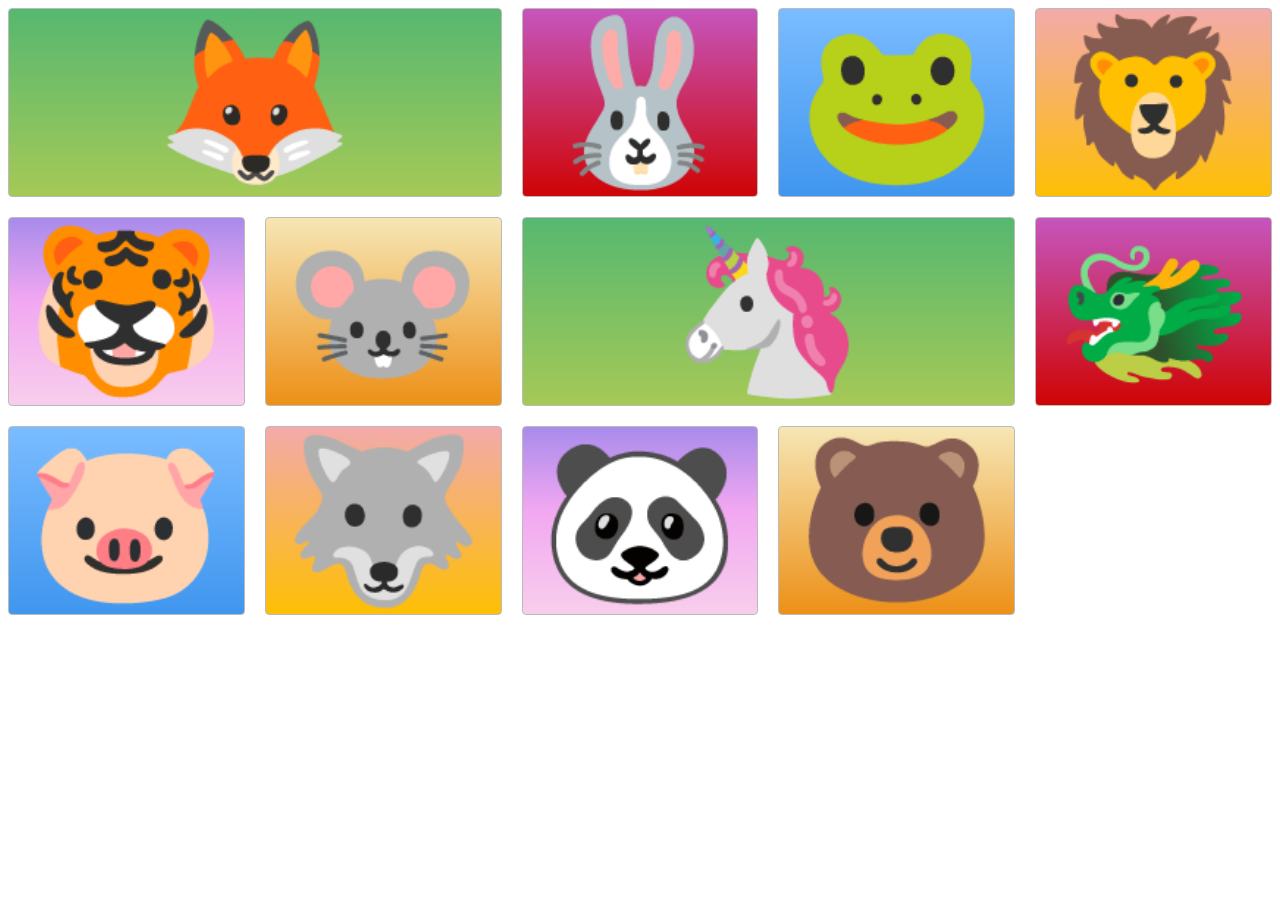
==== index.html @ 518e39eb "Add files via upload" ====
<!DOCTYPE html>
<html>
<head>
  <!-- the below meta tag is default in most modern browsers. however if you have an
  older browser, the emojis may not show up properly. In which case you need this meta
  tag. Read more here: https://teamtreehouse.com/community/meta-charsetutf8-what-does-this-mean-or-what-does-it-do-i-deleted-it-from-the-code-and-nothing-changed -->
  <meta charset="utf-8" >  
  <title>Grid Master</title>
  <link rel="stylesheet" type="text/css" href="./style.css">
</head>
<body>
  <div class="container">
    <div class="zone green">🦊</div>
    <div class="zone red">🐰</div>
    <div class="zone blue">🐸</div>
    <div class="zone yellow">🦁</div>
    <div class="zone purple">🐯</div>
    <div class="zone brown">🐭</div>
    <div class="zone green">🦄</div>
    <div class="zone red">🐲</div>
    <div class="zone blue">🐷</div>
    <div class="zone yellow">🐺</div>
    <div class="zone purple">🐼</div>
    <div class="zone brown">🐻</div>
  </div>
</body>
</html>
---- style.css ----
.container{
    display: grid;
    grid-template-columns: repeat(auto-fill, minmax(200px, 1fr));
    grid-template-rows: 1fr;
    gap: 20px;
}

.zone {
    cursor:pointer;
/*    display:inline-block;*/
    text-align: center;
    font-size:10em;
    border-radius:4px;
    border:1px solid #bbb;
    transition: all 0.3s linear;
}
.green{
    grid-column: span 2;
}
.zone:hover {
    -webkit-box-shadow:rgba(0,0,0,0.8) 0px 5px 15px, inset rgba(0,0,0,0.15) 0px -10px 20px;
    -moz-box-shadow:rgba(0,0,0,0.8) 0px 5px 15px, inset rgba(0,0,0,0.15) 0px -10px 20px;
    -o-box-shadow:rgba(0,0,0,0.8) 0px 5px 15px, inset rgba(0,0,0,0.15) 0px -10px 20px;
    box-shadow:rgba(0,0,0,0.8) 0px 5px 15px, inset rgba(0,0,0,0.15) 0px -10px 20px;
}


/*https://paulund.co.uk/how-to-create-shiny-css-buttons*/
/***********************************************************************
 *  Green Background
 **********************************************************************/
.green{
    background: #56B870; /* Old browsers */
    background: -moz-linear-gradient(top, #56B870 0%, #a5c956 100%); /* FF3.6+ */
    background: -webkit-gradient(linear, left top, left bottom, color-stop(0%,#56B870), color-stop(100%,#a5c956)); /* Chrome,Safari4+ */
    background: -webkit-linear-gradient(top, #56B870 0%,#a5c956 100%); /* Chrome10+,Safari5.1+ */
    background: -o-linear-gradient(top, #56B870 0%,#a5c956 100%); /* Opera 11.10+ */
    background: -ms-linear-gradient(top, #56B870 0%,#a5c956 100%); /* IE10+ */
    background: linear-gradient(top, #56B870 0%,#a5c956 100%); /* W3C */
}

/***********************************************************************
 *  Red Background
 **********************************************************************/
.red{
    background: #C655BE; /* Old browsers */
    background: -moz-linear-gradient(top, #C655BE 0%, #cf0404 100%); /* FF3.6+ */
    background: -webkit-gradient(linear, left top, left bottom, color-stop(0%,#C655BE), color-stop(100%,#cf0404)); /* Chrome,Safari4+ */
    background: -webkit-linear-gradient(top, #C655BE 0%,#cf0404 100%); /* Chrome10+,Safari5.1+ */
    background: -o-linear-gradient(top, #C655BE 0%,#cf0404 100%); /* Opera 11.10+ */
    background: -ms-linear-gradient(top, #C655BE 0%,#cf0404 100%); /* IE10+ */
    background: linear-gradient(top, #C655BE 0%,#cf0404 100%); /* W3C */
}

/***********************************************************************
 *  Yellow Background
 **********************************************************************/
.yellow{
    background: #F3AAAA; /* Old browsers */
    background: -moz-linear-gradient(top, #F3AAAA 0%, #febf04 100%); /* FF3.6+ */
    background: -webkit-gradient(linear, left top, left bottom, color-stop(0%,#F3AAAA), color-stop(100%,#febf04)); /* Chrome,Safari4+ */
    background: -webkit-linear-gradient(top, #F3AAAA 0%,#febf04 100%); /* Chrome10+,Safari5.1+ */
    background: -o-linear-gradient(top, #F3AAAA 0%,#febf04 100%); /* Opera 11.10+ */
    background: -ms-linear-gradient(top, #F3AAAA 0%,#febf04 100%); /* IE10+ */
    background: linear-gradient(top, #F3AAAA 0%,#febf04 100%); /* W3C */
}

/***********************************************************************
 *  Blue Background
 **********************************************************************/
.blue{
    background: #7abcff; /* Old browsers */
    background: -moz-linear-gradient(top, #7abcff 0%, #60abf8 44%, #4096ee 100%); /* FF3.6+ */
    background: -webkit-gradient(linear, left top, left bottom, color-stop(0%,#7abcff), color-stop(44%,#60abf8), color-stop(100%,#4096ee)); /* Chrome,Safari4+ */
    background: -webkit-linear-gradient(top, #7abcff 0%,#60abf8 44%,#4096ee 100%); /* Chrome10+,Safari5.1+ */
    background: -o-linear-gradient(top, #7abcff 0%,#60abf8 44%,#4096ee 100%); /* Opera 11.10+ */
    background: -ms-linear-gradient(top, #7abcff 0%,#60abf8 44%,#4096ee 100%); /* IE10+ */
    background: linear-gradient(top, #7abcff 0%,#60abf8 44%,#4096ee 100%); /* W3C */
}

/***********************************************************************
 *  Purple Background
 **********************************************************************/
.purple {
    background: #A88BEB; /* Old browsers */
    background: -moz-linear-gradient(top, #A88BEB 0%, #F1A7F1 44%, #F8CEEC 100%); /* FF3.6+ */
    background: -webkit-gradient(linear, left top, left bottom, color-stop(0%,#A88BEB), color-stop(44%,#F1A7F1), color-stop(100%,#F8CEEC)); /* Chrome,Safari4+ */
    background: -webkit-linear-gradient(top, #A88BEB 0%,#F1A7F1 44%,#F8CEEC 100%); /* Chrome10+,Safari5.1+ */
    background: -o-linear-gradient(top, #A88BEB 0%,#F1A7F1 44%,#F8CEEC 100%); /* Opera 11.10+ */
    background: -ms-linear-gradient(top, #A88BEB 0%,#F1A7F1 44%,#F8CEEC 100%); /* IE10+ */
    background: linear-gradient(top, #A88BEB 0%,#F1A7F1 44%,#F8CEEC 100%); /* W3C */
}

/***********************************************************************
 *  Brown Background
 **********************************************************************/
.brown {
    background: #f6e6b4; /* Old browsers */
    background: -moz-linear-gradient(top, #f6e6b4 0%, #ed9017 100%); /* FF3.6+ */
    background: -webkit-gradient(linear, left top, left bottom, color-stop(0%,#f6e6b4), color-stop(100%,#ed9017)); /* Chrome,Safari4+ */
    background: -webkit-linear-gradient(top, #f6e6b4 0%,#ed9017 100%); /* Chrome10+,Safari5.1+ */
    background: -o-linear-gradient(top, #f6e6b4 0%,#ed9017 100%); /* Opera 11.10+ */
    background: -ms-linear-gradient(top, #f6e6b4 0%,#ed9017 100%); /* IE10+ */
    background: linear-gradient(top, #f6e6b4 0%,#ed9017 100%); /* W3C */
    filter: progid:DXImageTransform.Microsoft.gradient( startColorstr='#f6e6b4', endColorstr='#ed9017',GradientType=0 ); /* IE6-9 */
}
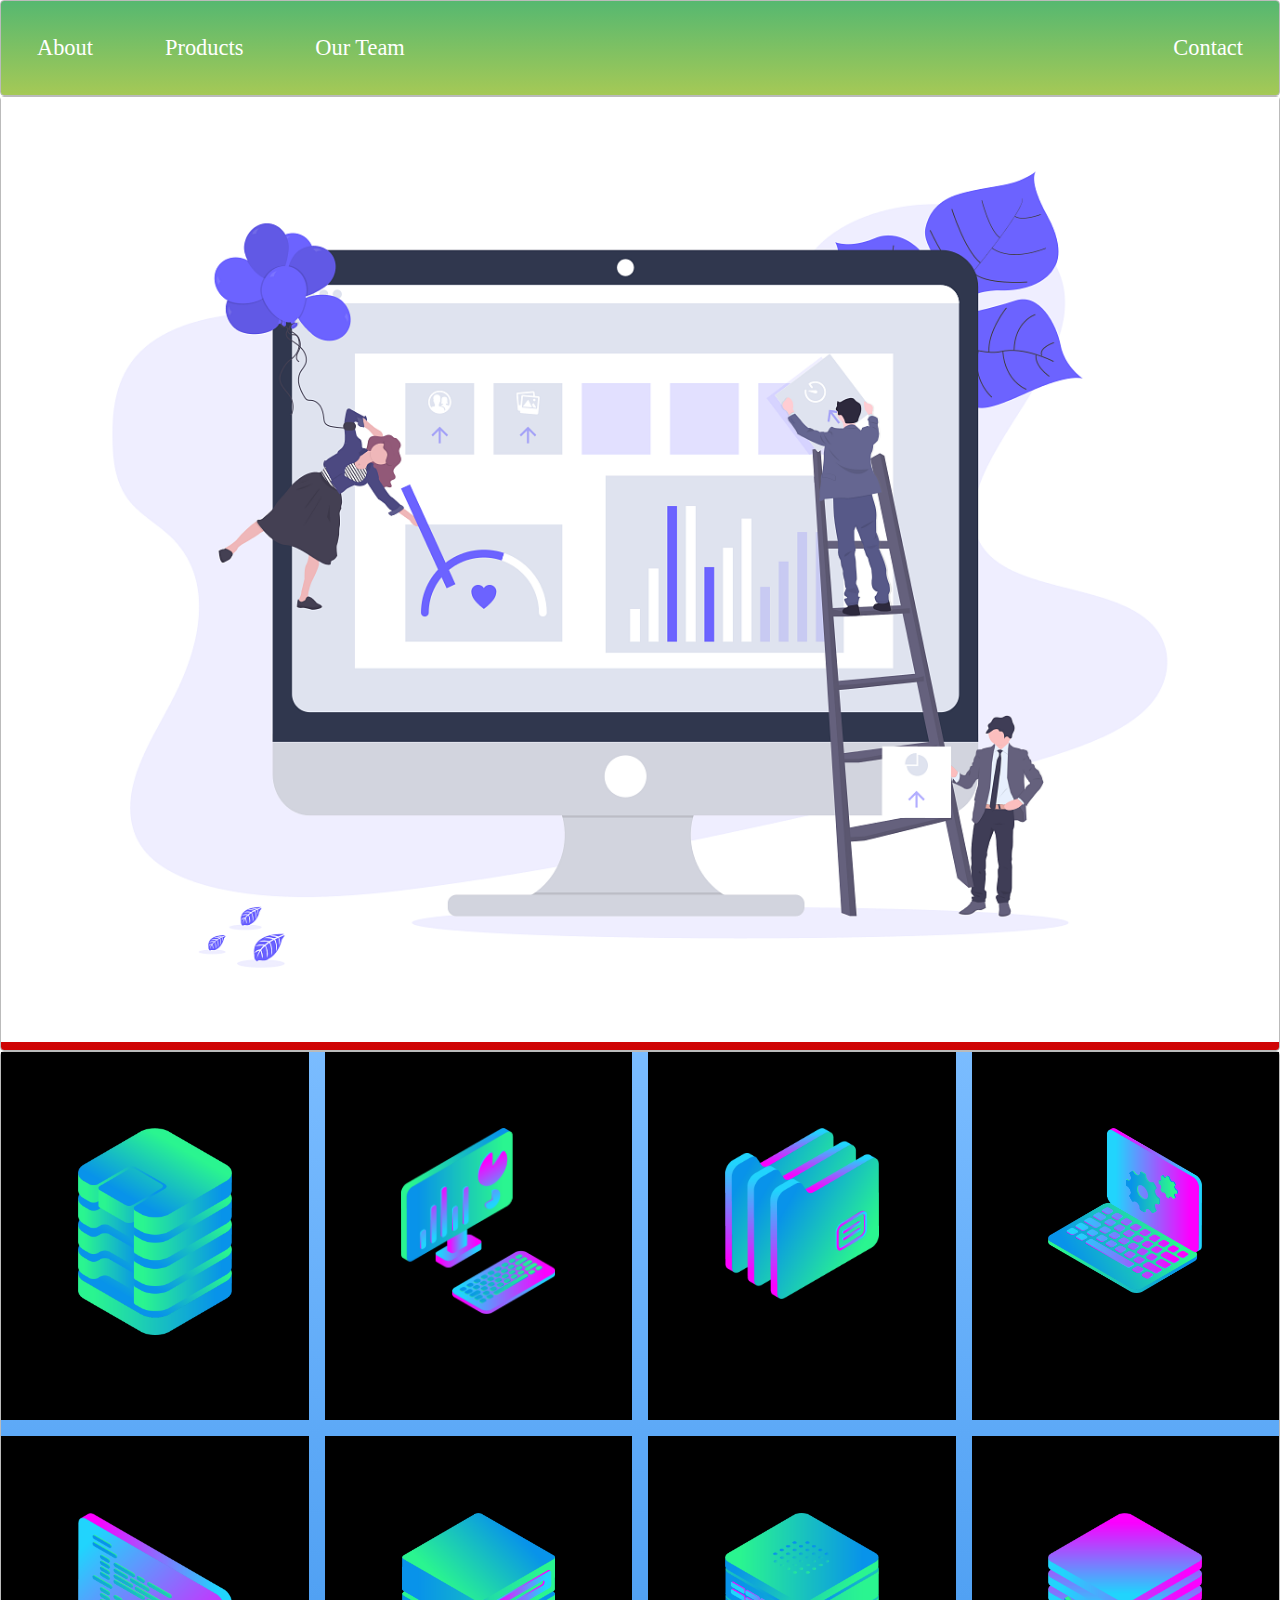
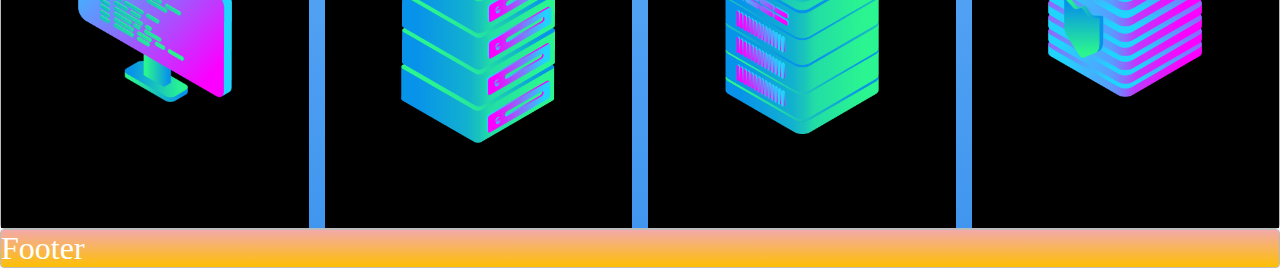
==== commit a49b088a: "Add files via upload" ====
--- a/index.html
+++ b/index.html
@@ -1,27 +1,49 @@
 <!DOCTYPE html>
 <html>
 <head>
-  <!-- the below meta tag is default in most modern browsers. however if you have an
-  older browser, the emojis may not show up properly. In which case you need this meta
-  tag. Read more here: https://teamtreehouse.com/community/meta-charsetutf8-what-does-this-mean-or-what-does-it-do-i-deleted-it-from-the-code-and-nothing-changed -->
-  <meta charset="utf-8" >  
-  <title>Grid Master</title>
+  <title>Layout Master</title>
   <link rel="stylesheet" type="text/css" href="./style.css">
 </head>
 <body>
   <div class="container">
-    <div class="zone green">🦊</div>
-    <div class="zone red">🐰</div>
-    <div class="zone blue">🐸</div>
-    <div class="zone yellow">🦁</div>
-    <div class="zone purple">🐯</div>
-    <div class="zone brown">🐭</div>
-    <div class="zone green">🦄</div>
-    <div class="zone red">🐲</div>
-    <div class="zone blue">🐷</div>
-    <div class="zone yellow">🐺</div>
-    <div class="zone purple">🐼</div>
-    <div class="zone brown">🐻</div>
+    <nav class="zone green">
+      <ul class="main-nav">
+        <li><a href="#about">About</a></li>
+        <li><a href="#products">Products</a></li>
+        <li><a href="#team">Our Team</a></li>
+        <li class="push"><a href="#contact">Contact</a></li>
+      </ul>
+    </nav>
+    <div class="zone red">
+      <img src="img/undraw.png">
+    </div>
+    <div class="zone blue">
+      <div class="gallery-item">
+        <img src="img/data_storage_2_2.png"> 
+      </div>
+      <div class="gallery-item">
+        <img src="img/desktop_analytics_2.png">
+      </div>
+      <div class="gallery-item">
+        <img src="img/files_2.png">
+      </div>
+      <div class="gallery-item">
+        <img src="img/monitor_settings_2.png">
+      </div>
+      <div class="gallery-item">
+        <img src="img/monitor_coding_2.png">
+      </div>
+      <div class="gallery-item">
+        <img src="img/server_2_2.png">
+      </div>
+      <div class="gallery-item">
+        <img src="img/server_3.png">
+      </div>
+      <div class="gallery-item">
+        <img src="img/server_safe_2.png">
+      </div>
+    </div>
+    <div class="zone yellow">Footer</div>
   </div>
 </body>
 </html>--- a/style.css
+++ b/style.css
@@ -1,29 +1,89 @@
-.container{
+body{
+    margin: auto 0;
+    padding: 0;
+}
+/*.container{
     display: grid;
-    grid-template-columns: repeat(auto-fill, minmax(200px, 1fr));
-    grid-template-rows: 1fr;
-    gap: 20px;
+    grid-template-rows: auto;
+}*/
+/*Nav bar*/
+.main-nav{
+    display: flex;
+    list-style-type: none;
+    font-size: 0.7em;
+    margin: 0;
+    padding: 0;
+    flex-wrap: wrap;
+}
+
+li {
+    padding: 20px;
+}
+
+li a {
+  display: block;
+  color: white;
+  text-align: center;
+  padding: 14px 16px;
+  text-decoration: none;
+}
+
+li a:hover:not(.active) {
+  background-color: black;
+}
+
+.push {
+  margin-left: auto;
+}
+/*cover image*/
+.red >img {
+    object-fit: cover;
+    width: 100%;
+}
+/*image gallaery*/
+.blue{
+    display: flex;
+    gap: 1rem;
+    justify-content: center;
+    flex-wrap: wrap;
+}
+.gallery-item{
+    flex: 20%;
+    background: black;
+/*    width: 100px;
+    margin: 10px;
+    line-height: 50px;*/
+}
+/* On screens that are 992px wide or less, go from four columns to two columns */
+@media screen and (max-width: 600px) {
+  .gallery-item {
+    flex: 40%;
+  }
+}
+.gallery-item img{
+    margin: 25% 25% 25%;
+    width: 50%;
+}
+
+/*footer*/
+.yellow{
 }
 
 .zone {
     cursor:pointer;
-/*    display:inline-block;*/
-    text-align: center;
-    font-size:10em;
+    color:#FFF;
+    font-size:2em;
     border-radius:4px;
     border:1px solid #bbb;
     transition: all 0.3s linear;
 }
-.green{
-    grid-column: span 2;
-}
+
 .zone:hover {
     -webkit-box-shadow:rgba(0,0,0,0.8) 0px 5px 15px, inset rgba(0,0,0,0.15) 0px -10px 20px;
     -moz-box-shadow:rgba(0,0,0,0.8) 0px 5px 15px, inset rgba(0,0,0,0.15) 0px -10px 20px;
     -o-box-shadow:rgba(0,0,0,0.8) 0px 5px 15px, inset rgba(0,0,0,0.15) 0px -10px 20px;
     box-shadow:rgba(0,0,0,0.8) 0px 5px 15px, inset rgba(0,0,0,0.15) 0px -10px 20px;
 }
-
 
 /*https://paulund.co.uk/how-to-create-shiny-css-buttons*/
 /***********************************************************************
@@ -77,30 +137,3 @@
     background: -ms-linear-gradient(top, #7abcff 0%,#60abf8 44%,#4096ee 100%); /* IE10+ */
     background: linear-gradient(top, #7abcff 0%,#60abf8 44%,#4096ee 100%); /* W3C */
 }
-
-/***********************************************************************
- *  Purple Background
- **********************************************************************/
-.purple {
-    background: #A88BEB; /* Old browsers */
-    background: -moz-linear-gradient(top, #A88BEB 0%, #F1A7F1 44%, #F8CEEC 100%); /* FF3.6+ */
-    background: -webkit-gradient(linear, left top, left bottom, color-stop(0%,#A88BEB), color-stop(44%,#F1A7F1), color-stop(100%,#F8CEEC)); /* Chrome,Safari4+ */
-    background: -webkit-linear-gradient(top, #A88BEB 0%,#F1A7F1 44%,#F8CEEC 100%); /* Chrome10+,Safari5.1+ */
-    background: -o-linear-gradient(top, #A88BEB 0%,#F1A7F1 44%,#F8CEEC 100%); /* Opera 11.10+ */
-    background: -ms-linear-gradient(top, #A88BEB 0%,#F1A7F1 44%,#F8CEEC 100%); /* IE10+ */
-    background: linear-gradient(top, #A88BEB 0%,#F1A7F1 44%,#F8CEEC 100%); /* W3C */
-}
-
-/***********************************************************************
- *  Brown Background
- **********************************************************************/
-.brown {
-    background: #f6e6b4; /* Old browsers */
-    background: -moz-linear-gradient(top, #f6e6b4 0%, #ed9017 100%); /* FF3.6+ */
-    background: -webkit-gradient(linear, left top, left bottom, color-stop(0%,#f6e6b4), color-stop(100%,#ed9017)); /* Chrome,Safari4+ */
-    background: -webkit-linear-gradient(top, #f6e6b4 0%,#ed9017 100%); /* Chrome10+,Safari5.1+ */
-    background: -o-linear-gradient(top, #f6e6b4 0%,#ed9017 100%); /* Opera 11.10+ */
-    background: -ms-linear-gradient(top, #f6e6b4 0%,#ed9017 100%); /* IE10+ */
-    background: linear-gradient(top, #f6e6b4 0%,#ed9017 100%); /* W3C */
-    filter: progid:DXImageTransform.Microsoft.gradient( startColorstr='#f6e6b4', endColorstr='#ed9017',GradientType=0 ); /* IE6-9 */
-}
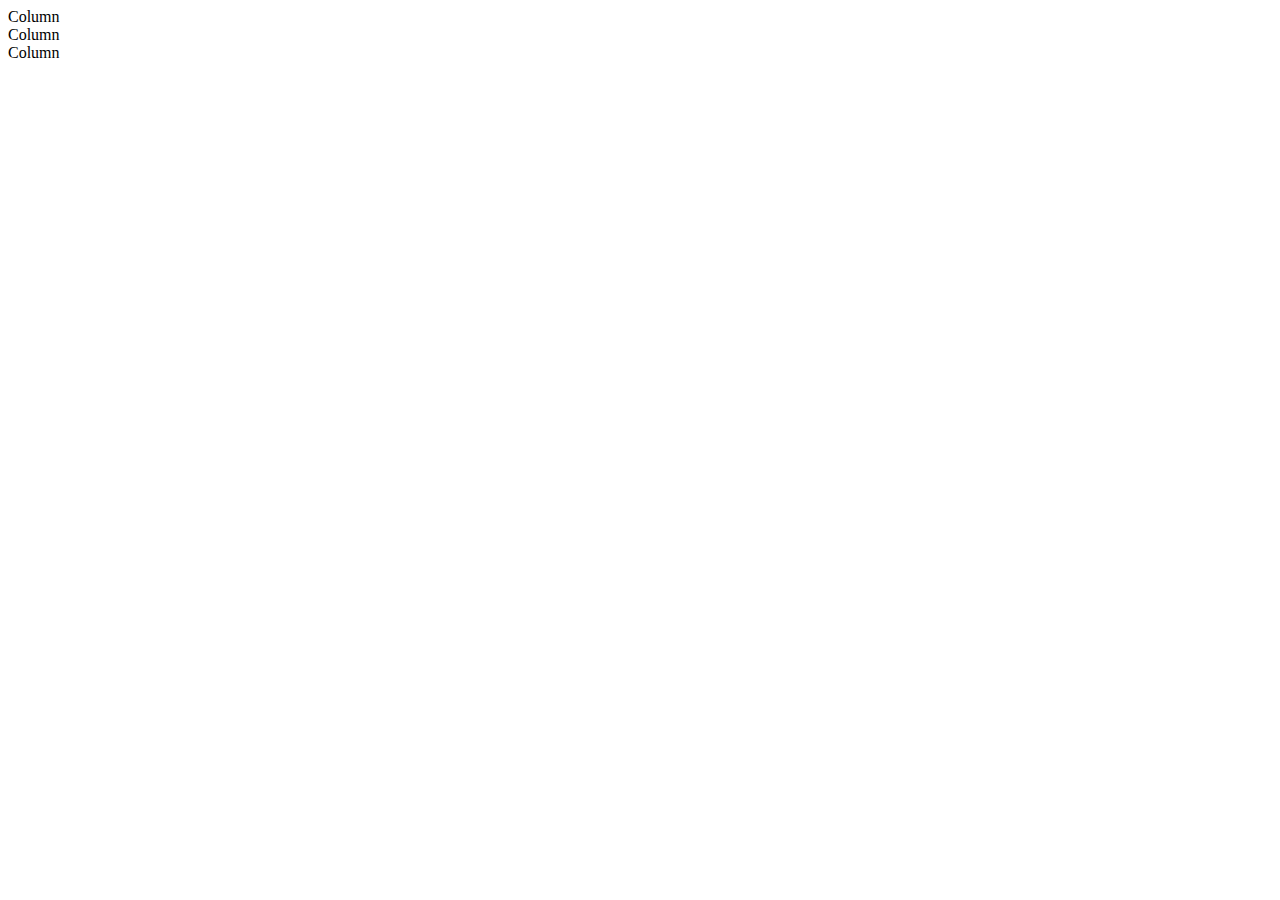
==== commit ab8614f2: "Add files via upload" ====
--- a/index.html
+++ b/index.html
@@ -1,49 +1,29 @@
-<!DOCTYPE html>
-<html>
-<head>
-  <title>Layout Master</title>
-  <link rel="stylesheet" type="text/css" href="./style.css">
-</head>
-<body>
-  <div class="container">
-    <nav class="zone green">
-      <ul class="main-nav">
-        <li><a href="#about">About</a></li>
-        <li><a href="#products">Products</a></li>
-        <li><a href="#team">Our Team</a></li>
-        <li class="push"><a href="#contact">Contact</a></li>
-      </ul>
-    </nav>
-    <div class="zone red">
-      <img src="img/undraw.png">
-    </div>
-    <div class="zone blue">
-      <div class="gallery-item">
-        <img src="img/data_storage_2_2.png"> 
-      </div>
-      <div class="gallery-item">
-        <img src="img/desktop_analytics_2.png">
-      </div>
-      <div class="gallery-item">
-        <img src="img/files_2.png">
-      </div>
-      <div class="gallery-item">
-        <img src="img/monitor_settings_2.png">
-      </div>
-      <div class="gallery-item">
-        <img src="img/monitor_coding_2.png">
-      </div>
-      <div class="gallery-item">
-        <img src="img/server_2_2.png">
-      </div>
-      <div class="gallery-item">
-        <img src="img/server_3.png">
-      </div>
-      <div class="gallery-item">
-        <img src="img/server_safe_2.png">
-      </div>
-    </div>
-    <div class="zone yellow">Footer</div>
-  </div>
-</body>
+<!DOCTYPE html>
+<html>
+<head>
+	<meta charset="utf-8">
+	<meta name="viewport" content="width=device-width, initial-scale=1">
+	<title> BootStrap</title>
+	<link href="https://cdn.jsdelivr.net/npm/bootstrap@5.2.3/dist/css/bootstrap.min.css" rel="stylesheet" integrity="sha384-rbsA2VBKQhggwzxH7pPCaAqO46MgnOM80zW1RWuH61DGLwZJEdK2Kadq2F9CUG65" crossorigin="anonymous">
+</head>
+<body>
+ <div class="container"> 
+ <div class="row">
+    <div class="col">
+      Column
+    </div>
+    <div class="col">
+      Column
+    </div>
+    <div class="col">
+      Column
+    </div>
+  </div>
+
+ </div>
+
+
+<script src="https://cdn.jsdelivr.net/npm/@popperjs/core@2.11.6/dist/umd/popper.min.js" integrity="sha384-oBqDVmMz9ATKxIep9tiCxS/Z9fNfEXiDAYTujMAeBAsjFuCZSmKbSSUnQlmh/jp3" crossorigin="anonymous"></script>
+<script src="https://cdn.jsdelivr.net/npm/bootstrap@5.2.3/dist/js/bootstrap.min.js" integrity="sha384-cuYeSxntonz0PPNlHhBs68uyIAVpIIOZZ5JqeqvYYIcEL727kskC66kF92t6Xl2V" crossorigin="anonymous"></script>
+</body>
 </html>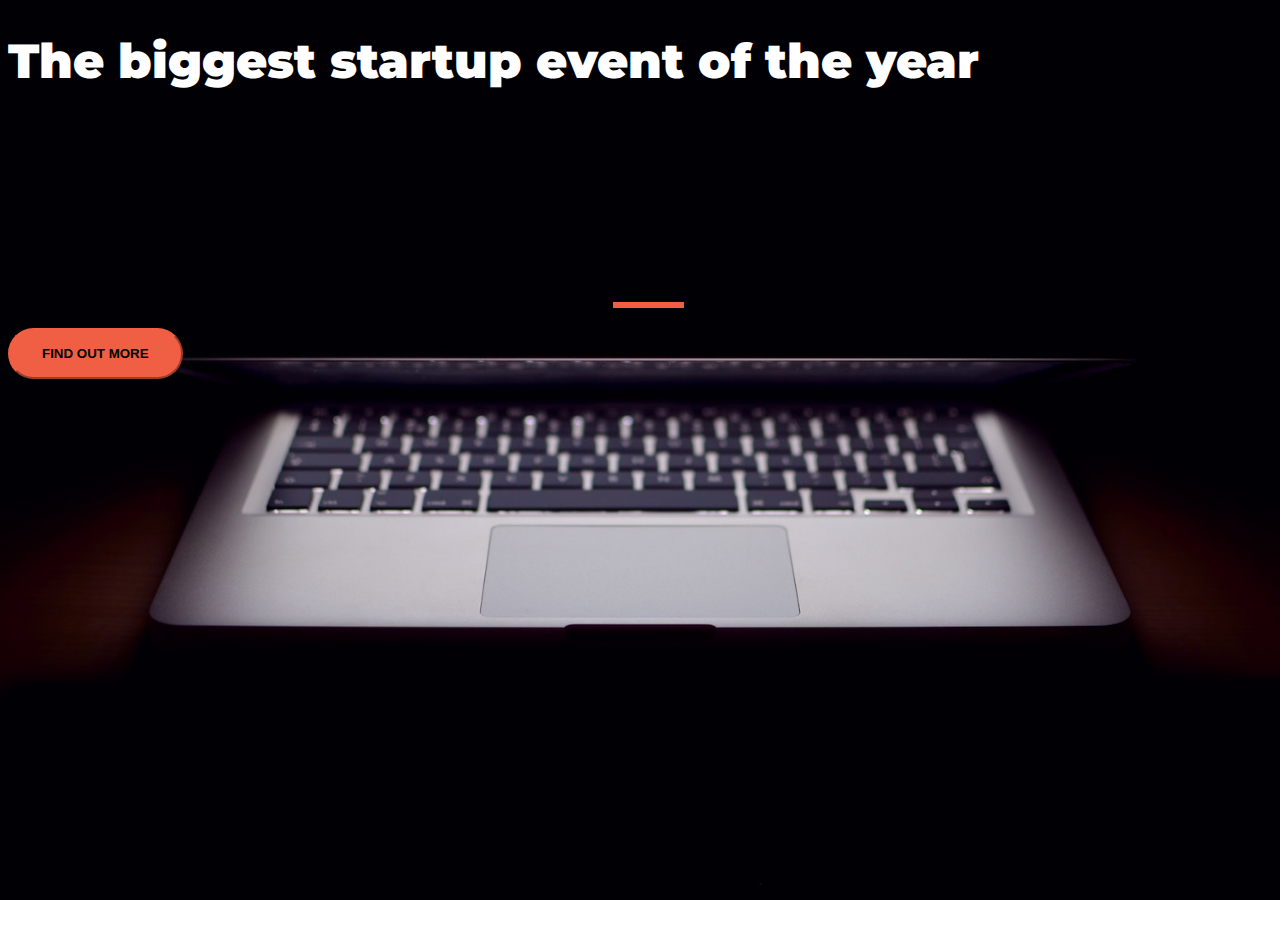
==== commit 2ce418ee: "Add files via upload" ====
--- a/index.html
+++ b/index.html
@@ -1,29 +1,33 @@
-<!DOCTYPE html>
-<html>
-<head>
-	<meta charset="utf-8">
-	<meta name="viewport" content="width=device-width, initial-scale=1">
-	<title> BootStrap</title>
-	<link href="https://cdn.jsdelivr.net/npm/bootstrap@5.2.3/dist/css/bootstrap.min.css" rel="stylesheet" integrity="sha384-rbsA2VBKQhggwzxH7pPCaAqO46MgnOM80zW1RWuH61DGLwZJEdK2Kadq2F9CUG65" crossorigin="anonymous">
-</head>
-<body>
- <div class="container"> 
- <div class="row">
-    <div class="col">
-      Column
-    </div>
-    <div class="col">
-      Column
-    </div>
-    <div class="col">
-      Column
-    </div>
-  </div>
-
- </div>
-
-
-<script src="https://cdn.jsdelivr.net/npm/@popperjs/core@2.11.6/dist/umd/popper.min.js" integrity="sha384-oBqDVmMz9ATKxIep9tiCxS/Z9fNfEXiDAYTujMAeBAsjFuCZSmKbSSUnQlmh/jp3" crossorigin="anonymous"></script>
-<script src="https://cdn.jsdelivr.net/npm/bootstrap@5.2.3/dist/js/bootstrap.min.js" integrity="sha384-cuYeSxntonz0PPNlHhBs68uyIAVpIIOZZ5JqeqvYYIcEL727kskC66kF92t6Xl2V" crossorigin="anonymous"></script>
-</body>
-</html>+<!DOCTYPE html>
+<html>
+  <head>
+    <title>Startup</title>
+    <!-- Required meta tags -->
+    <meta charset="utf-8">
+    <meta name="viewport" content="width=device-width, initial-scale=1, shrink-to-fit=no">
+    <!-- Google Fonts -->
+    <link href="https://fonts.googleapis.com/css?family=Montserrat" rel="stylesheet">
+
+    <!-- Note that the below Bootstrap file is a specific version. If you grab the most
+    current from Bootstrap website, you will see the button grow transition being a lot faster
+    than in my video.  Use whichever style sheet you like best! -->
+    <!-- Bootstrap CSS from a CDN. This way you don't have to include the bootstrap file yourself -->
+<!-- CSS only -->
+    <link href="https://cdn.jsdelivr.net/npm/bootstrap@5.2.1/dist/css/bootstrap.min.css" rel="stylesheet" integrity="sha384-iYQeCzEYFbKjA/T2uDLTpkwGzCiq6soy8tYaI1GyVh/UjpbCx/TYkiZhlZB6+fzT" crossorigin="anonymous">    <!-- My own stylesheet -->
+    <link href="style.css" rel="stylesheet">
+  </head>
+  <body>
+    <div class="container d-flex align-items-center h-100">
+      <div class=row>
+        <header class="text-center"> 
+        <h1 class="text-uppercase"><strong>The biggest startup event of the year </strong></h1>
+        </header>
+        <div class="buffer col-12"></div>
+        <section class="text-center">
+        <hr>
+        <a href="https://mailchi.mp/70610bf68837/welcome-to-lisha-creations"><button class="btn btn-primary btn-xl"> Find out more </button></a>
+        </section>
+      </div>
+    </div>
+  </body>
+</html>
--- a/style.css
+++ b/style.css
@@ -0,0 +1,42 @@
+body,
+html {
+  width: 100%;
+  height: 100%;
+  font-family: 'Montserrat', sans-serif;
+  background: url(header.jpg) no-repeat center center fixed; 
+  -webkit-background-size: cover;
+  -moz-background-size: cover;
+  -o-background-size: cover;
+  background-size: cover;
+}
+h1{
+  font-size: 3rem;
+  color: white;
+}
+hr {
+    margin: 20px auto;
+    color: #F05F44;
+    border: 3px solid #F05F44;
+    max-width: 65px;
+    opacity: 1;  
+}
+.buffer{
+  height: 10rem;
+}
+.btn{
+  font-weight: 700;
+  border-radius: 300px;
+  text-transform: uppercase;
+}
+.btn-primary{
+  background-color: #F05F44;
+  border-color: #F05F44;
+}
+.btn-primary:hover{
+  background-color: #ee4b88;
+  border-color: #ee4b88;
+  border-width: 4px;
+}
+.btn-xl{
+  padding: 1rem 2rem;
+}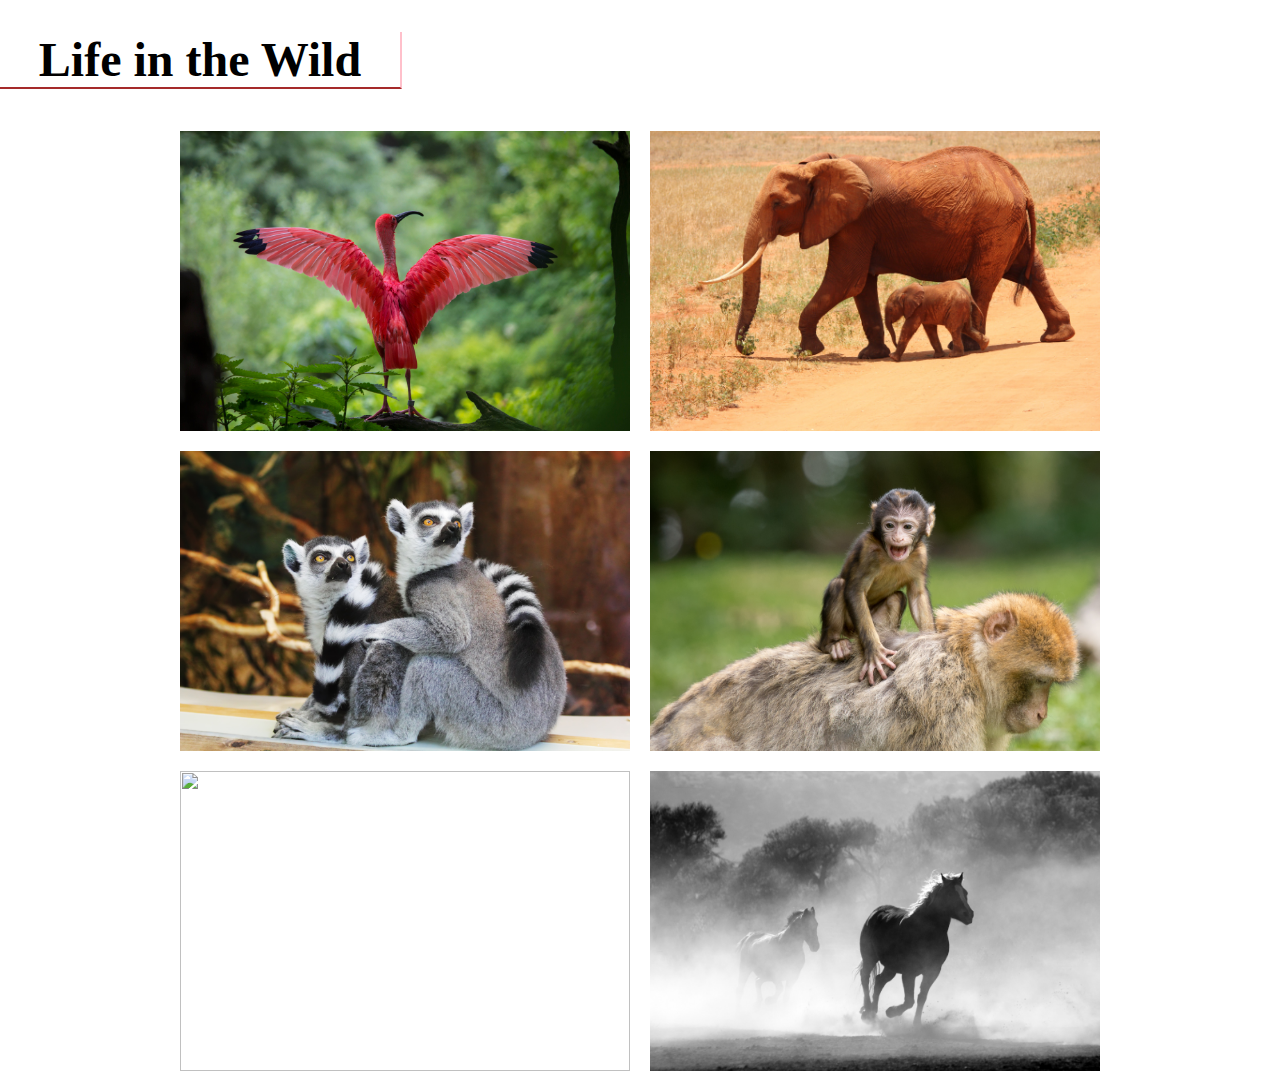
==== commit 9eeeffa5: "Add files via upload" ====
--- a/index.html
+++ b/index.html
@@ -1,33 +1,20 @@
-<!DOCTYPE html>
-<html>
-  <head>
-    <title>Startup</title>
-    <!-- Required meta tags -->
-    <meta charset="utf-8">
-    <meta name="viewport" content="width=device-width, initial-scale=1, shrink-to-fit=no">
-    <!-- Google Fonts -->
-    <link href="https://fonts.googleapis.com/css?family=Montserrat" rel="stylesheet">
-
-    <!-- Note that the below Bootstrap file is a specific version. If you grab the most
-    current from Bootstrap website, you will see the button grow transition being a lot faster
-    than in my video.  Use whichever style sheet you like best! -->
-    <!-- Bootstrap CSS from a CDN. This way you don't have to include the bootstrap file yourself -->
-<!-- CSS only -->
-    <link href="https://cdn.jsdelivr.net/npm/bootstrap@5.2.1/dist/css/bootstrap.min.css" rel="stylesheet" integrity="sha384-iYQeCzEYFbKjA/T2uDLTpkwGzCiq6soy8tYaI1GyVh/UjpbCx/TYkiZhlZB6+fzT" crossorigin="anonymous">    <!-- My own stylesheet -->
-    <link href="style.css" rel="stylesheet">
-  </head>
-  <body>
-    <div class="container d-flex align-items-center h-100">
-      <div class=row>
-        <header class="text-center"> 
-        <h1 class="text-uppercase"><strong>The biggest startup event of the year </strong></h1>
-        </header>
-        <div class="buffer col-12"></div>
-        <section class="text-center">
-        <hr>
-        <a href="https://mailchi.mp/70610bf68837/welcome-to-lisha-creations"><button class="btn btn-primary btn-xl"> Find out more </button></a>
-        </section>
-      </div>
-    </div>
-  </body>
-</html>
+<!DOCTYPE html>
+<html>
+<head>
+	<meta charset="utf-8">
+	<meta name="viewport" content="width=device-width, initial-scale=1">
+	<title>Home</title>
+	<link rel="stylesheet" type="text/css" href="style.css">
+</head>
+<body>
+	<h1> Life in the Wild </h1>
+	<div class="container"> 
+		<img src="bird.jpeg">
+		<img src="elephant.jpeg">
+		<img src="racoon.jpeg">
+		<img src="monkey.jpeg">
+		<img src="fishes.jpeg">
+		<img src="horse.jpeg">
+	</div>
+</body>
+</html>--- a/style.css
+++ b/style.css
@@ -1,42 +1,26 @@
-body,
-html {
-  width: 100%;
-  height: 100%;
-  font-family: 'Montserrat', sans-serif;
-  background: url(header.jpg) no-repeat center center fixed; 
-  -webkit-background-size: cover;
-  -moz-background-size: cover;
-  -o-background-size: cover;
-  background-size: cover;
-}
-h1{
-  font-size: 3rem;
-  color: white;
-}
-hr {
-    margin: 20px auto;
-    color: #F05F44;
-    border: 3px solid #F05F44;
-    max-width: 65px;
-    opacity: 1;  
-}
-.buffer{
-  height: 10rem;
-}
-.btn{
-  font-weight: 700;
-  border-radius: 300px;
-  text-transform: uppercase;
-}
-.btn-primary{
-  background-color: #F05F44;
-  border-color: #F05F44;
-}
-.btn-primary:hover{
-  background-color: #ee4b88;
-  border-color: #ee4b88;
-  border-width: 4px;
-}
-.btn-xl{
-  padding: 1rem 2rem;
+body{
+	margin: 0px;
+}
+.container {
+	display: flex;
+	flex-wrap: wrap;
+	justify-content: center;
+}
+h1{
+	font-family: fantasy;
+	font-size: 3em;
+	border-bottom: 2px solid brown;
+	border-right: 2px solid pink;
+	width: 400px;
+	text-align: center;
+}
+img{
+	width: 450px;
+	height: 300px;
+	margin: 10px;
+	transition: all 1s;
+}
+
+img:hover {
+	transform: scale(1.1);
 }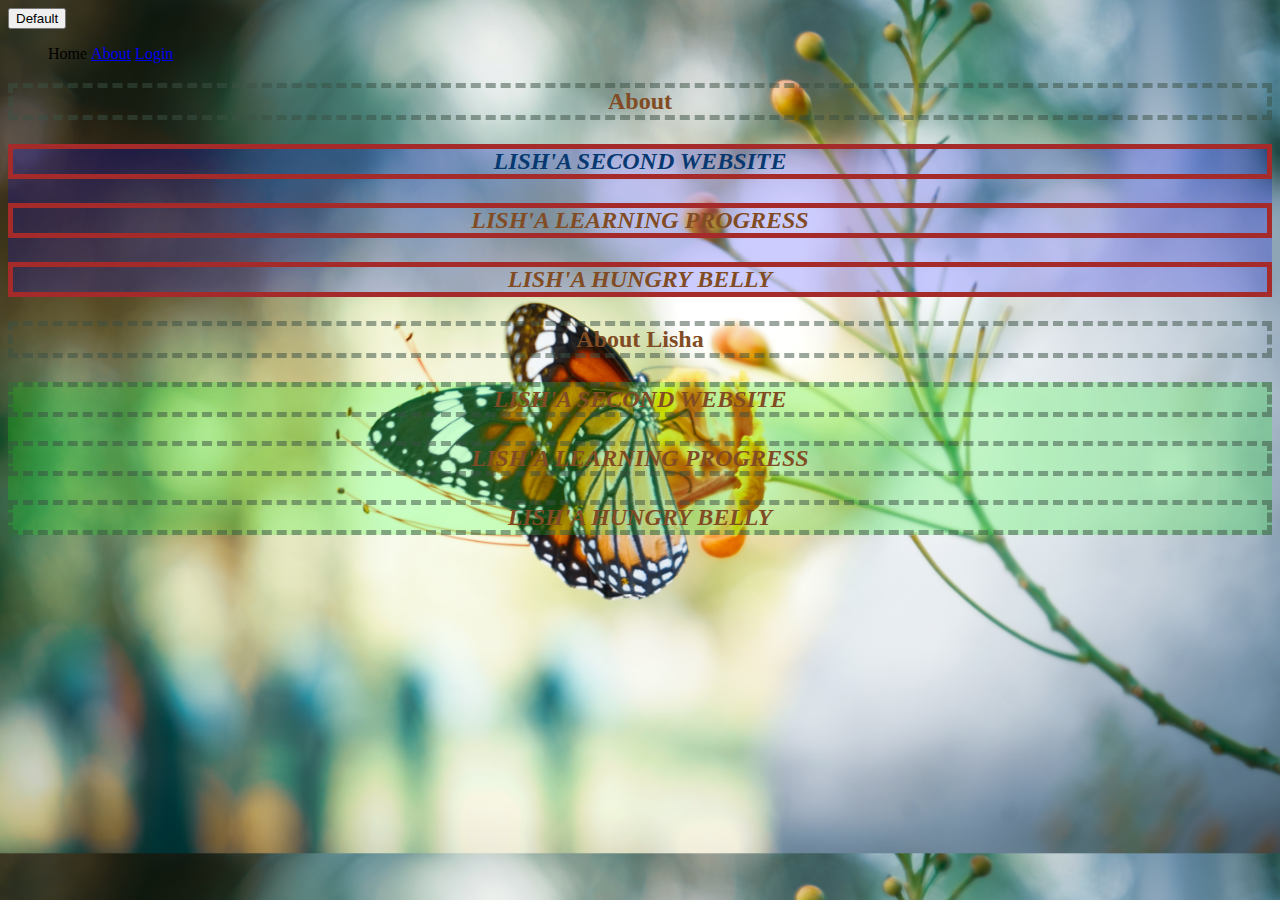
==== commit 9d6a7bbd: "Add files via upload" ====
--- a/index.html
+++ b/index.html
@@ -1,20 +1,34 @@
-<!DOCTYPE html>
-<html>
-<head>
-	<meta charset="utf-8">
-	<meta name="viewport" content="width=device-width, initial-scale=1">
-	<title>Home</title>
-	<link rel="stylesheet" type="text/css" href="style.css">
-</head>
-<body>
-	<h1> Life in the Wild </h1>
-	<div class="container"> 
-		<img src="bird.jpeg">
-		<img src="elephant.jpeg">
-		<img src="racoon.jpeg">
-		<img src="monkey.jpeg">
-		<img src="fishes.jpeg">
-		<img src="horse.jpeg">
-	</div>
-</body>
+
+<!DOCTYPE html>
+<html>
+<head>
+  <title>My first website!</title>
+  <link rel="stylesheet" type="text/css" href="style.css">
+</head>
+<body>
+  <button class="btn btn-primary">Default</button>
+  <header>
+    <nav>
+      <ul>
+        <li>Home</li>
+        <li><a href="about.html">About</a></li>
+        <li><a href="login.html">Login</a></li>
+      </ul>
+    </nav>
+  </header>
+  <section>
+      <h2>About</h2>
+      <div id="div1">
+        <p class="headers active">Lish'a Second Website</p>
+        <p class="headers">Lish'a Learning Progress</p>
+        <p class="headers">Lish'a Hungry Belly</p>
+    </div>
+      <h2>About Lisha</h2>
+      <div id="div2">
+        <p class="body">Lish'a Second Website</p>
+        <p class="body">Lish'a Learning Progress</p>
+        <p class="body">Lish'a Hungry Belly</p>
+    </div>
+  </section>
+</body>
 </html>--- a/style.css
+++ b/style.css
@@ -1,26 +1,53 @@
 body{
-	margin: 0px;
+	background-image: url(background.jpg);
+	background-size: cover;
+	
 }
-.container {
-	display: flex;
-	flex-wrap: wrap;
-	justify-content: center;
+h2, p{
+	color: #814c24;
+	text-align: center;
+	border: 5px dashed rgba(59, 81, 68, 0.5);
+	
 }
-h1{
-	font-family: fantasy;
-	font-size: 3em;
-	border-bottom: 2px solid brown;
-	border-right: 2px solid pink;
-	width: 400px;
-	text-align: center;
-}
-img{
-	width: 450px;
-	height: 300px;
-	margin: 10px;
-	transition: all 1s;
+p{
+	text-transform: uppercase;
+	line-height: 25px;
+	font-style: italic;
+	font-weight: bold;
+	font-size: 150%;
+	font-family: "Times New Roman";
 }
 
-img:hover {
-	transform: scale(1.1);
+img{
+	float: left;
+}
+ footer{
+ 	clear: both;
+ 	text-align: center;
+ }
+
+li{
+	list-style: none;
+	display: inline-block;
+}
+
+.headers {
+	border: 5px solid brown ;
+}
+
+.active {
+	color:#063970 ;
+}
+.boxmodel{
+	border: 5px solid black;
+	display: inline-block;
+	padding: 5px 20px 5px 20px;
+	margin: 0px 20px 0px 20px;
+}
+#div1{
+	background: rgba(0,0,255, 0.2);
+}
+
+#div2{
+	background: rgba(0,255,0, 0.2);
 }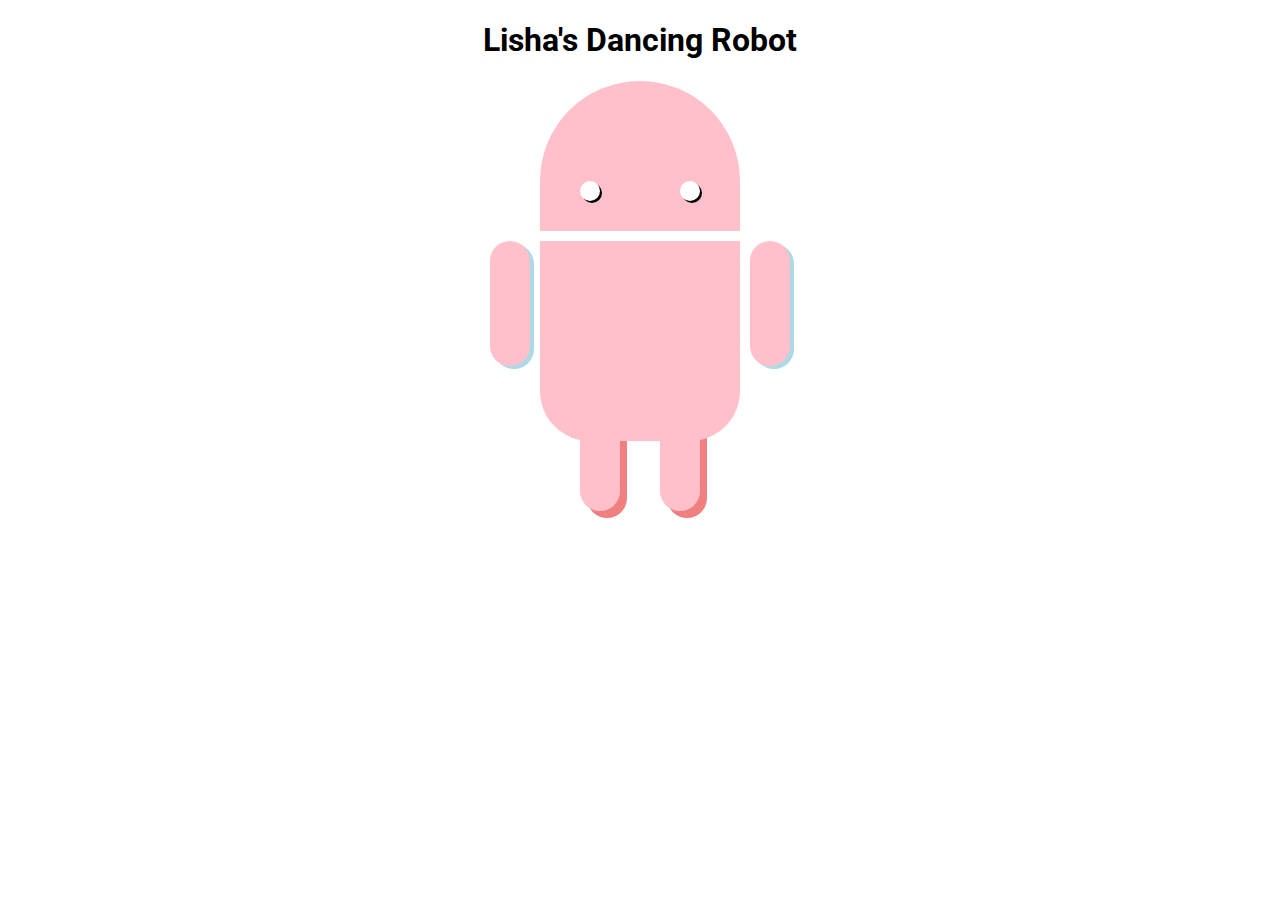
==== commit f6b32c69: "Add files via upload" ====
--- a/index.html
+++ b/index.html
@@ -1,34 +1,30 @@
-
 <!DOCTYPE html>
 <html>
 <head>
-  <title>My first website!</title>
-  <link rel="stylesheet" type="text/css" href="style.css">
+	<title>Robot</title>
+	<link rel="stylesheet" type="text/css" href="style.css">
+	<link href="https://fonts.googleapis.com/css?family=Roboto" rel="stylesheet">
 </head>
 <body>
-  <button class="btn btn-primary">Default</button>
-  <header>
-    <nav>
-      <ul>
-        <li>Home</li>
-        <li><a href="about.html">About</a></li>
-        <li><a href="login.html">Login</a></li>
-      </ul>
-    </nav>
-  </header>
-  <section>
-      <h2>About</h2>
-      <div id="div1">
-        <p class="headers active">Lish'a Second Website</p>
-        <p class="headers">Lish'a Learning Progress</p>
-        <p class="headers">Lish'a Hungry Belly</p>
-    </div>
-      <h2>About Lisha</h2>
-      <div id="div2">
-        <p class="body">Lish'a Second Website</p>
-        <p class="body">Lish'a Learning Progress</p>
-        <p class="body">Lish'a Hungry Belly</p>
-    </div>
-  </section>
+	<h1>Lisha's Dancing Robot</h1>
+	<div class="robots">
+		<div class="android"> 
+			<div class="head"> 
+				<div class="eyes"> 
+					<div class="left_eye"></div> 
+					<div class="right_eye"></div>
+				</div> 
+			</div> 
+			<div class="upper_body"> 
+				<div class="left_arm"></div> 
+				<div class="torso"></div> 
+				<div class="right_arm"></div> 
+			</div> 
+			<div class="lower_body"> 
+				<div class="left_leg"></div> 
+				<div class="right_leg"></div> 
+			</div> 
+		</div>
+	</div>
 </body>
 </html>--- a/style.css
+++ b/style.css
@@ -1,53 +1,144 @@
-body{
-	background-image: url(background.jpg);
-	background-size: cover;
-	
-}
-h2, p{
-	color: #814c24;
-	text-align: center;
-	border: 5px dashed rgba(59, 81, 68, 0.5);
-	
-}
-p{
-	text-transform: uppercase;
-	line-height: 25px;
-	font-style: italic;
-	font-weight: bold;
-	font-size: 150%;
-	font-family: "Times New Roman";
-}
-
-img{
-	float: left;
-}
- footer{
- 	clear: both;
- 	text-align: center;
- }
-
-li{
-	list-style: none;
-	display: inline-block;
-}
-
-.headers {
-	border: 5px solid brown ;
-}
-
-.active {
-	color:#063970 ;
-}
-.boxmodel{
-	border: 5px solid black;
-	display: inline-block;
-	padding: 5px 20px 5px 20px;
-	margin: 0px 20px 0px 20px;
-}
-#div1{
-	background: rgba(0,0,255, 0.2);
-}
-
-#div2{
-	background: rgba(0,255,0, 0.2);
-}+h1 {
+	text-align: center;
+	font-family: 'Roboto', sans-serif;
+}
+
+.robots {
+}
+
+.head, 
+.left_arm, 
+.torso, 
+.right_arm, 
+.left_leg, 
+.right_leg {
+	 background-color: pink;
+}
+
+.head { 
+	width: 200px; 
+	margin: 0 auto; 
+	height: 150px; 
+	border-radius: 200px 200px 0 0; 
+	margin-bottom: 10px;
+} 
+
+.eyes {
+	
+}
+
+.head:hover {
+	width: 300px;
+    transition: 1s ease-in-out;
+}
+
+.upper_body { 
+	width: 300px; 
+	height: 150px;
+	display: flex; 
+	margin: auto;
+} 
+
+.left_arm, .right_arm { 
+	width: 40px; 
+	height: 125px;
+	border-radius: 100px; 
+	box-shadow: 4px 3px lightblue;
+} 
+
+.left_arm { 
+	margin-right: 10px; 
+
+} 
+.left_arm:hover {
+	-webkit-transform: rotate(20deg);
+    -moz-transform: rotate(20deg);
+    -o-transform: rotate(20deg);
+    -ms-transform: rotate(20deg);
+    transform: rotate(20deg);
+}
+
+.right_arm { 
+	margin-left: 10px; 
+} 
+.right_arm:hover {
+	-webkit-transform: rotate(20deg);
+    -moz-transform: rotate(20deg);
+    -o-transform: rotate(20deg);
+    -ms-transform: rotate(20deg);
+    transform: rotate(20deg);
+}
+.torso { 
+	width: 200px; 
+	height: 200px;
+	border-radius: 0 0 50px 50px; 
+} 
+
+.lower_body { 
+	width: 200px; 
+	height: 200px;
+	/* This is another useful property. Hmm what do you think it does?*/
+	margin: 0 auto;
+
+} 
+
+.left_leg, .right_leg { 
+	width: 40px; 
+	height: 120px;
+	border-radius: 0 0 100px 100px; 
+	box-shadow: 7px 7px lightcoral;
+
+}
+
+.left_leg { 
+	margin-left: 120px; 
+
+} 
+
+.left_leg:hover {
+	-webkit-transform: rotate(20deg);
+    -moz-transform: rotate(20deg);
+    -o-transform: rotate(20deg);
+    -ms-transform: rotate(20deg);
+    transform: rotate(20deg);
+}
+
+.right_leg { 
+	margin-left: 40px; 
+	margin-top:-120px;
+}
+
+.right_leg:hover {
+	-webkit-transform: rotate(20deg);
+    -moz-transform: rotate(20deg);
+    -o-transform: rotate(20deg);
+    -ms-transform: rotate(20deg);
+    transform: rotate(20deg);
+}
+
+.left_eye, .right_eye { 
+	width: 20px; 
+	height: 20px; 
+	border-radius: 15px; 
+	background-color: white;  
+	box-shadow: 2px 2px black;
+} 
+
+.left_eye { 
+	/* These properties are new and you haven't encountered
+	in this course. Check out CSS Tricks to see what it does! */
+	position: relative; 
+	top: 100px; 
+	left: 40px; 
+} 
+
+.right_eye { 
+	position: relative; 
+	top: 80px; 
+	left: 140px; 
+}
+
+
+
+
+
